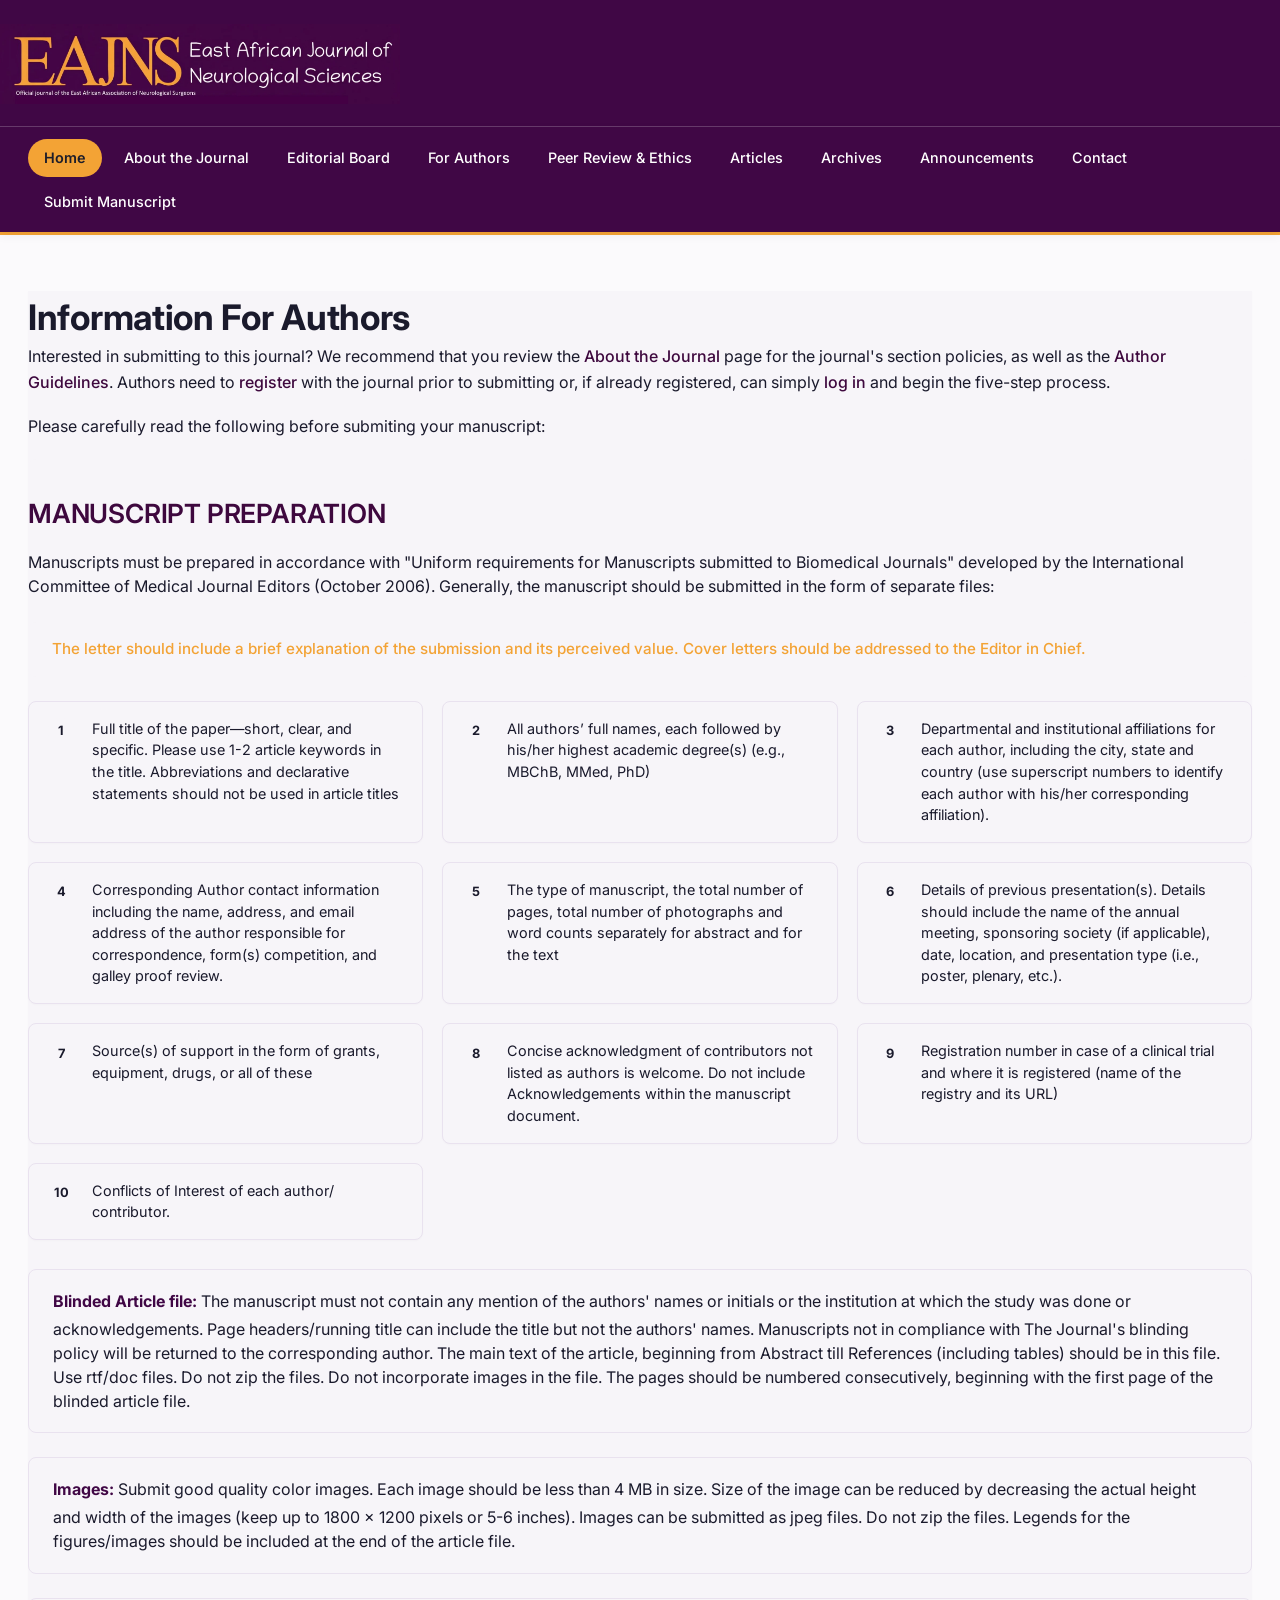
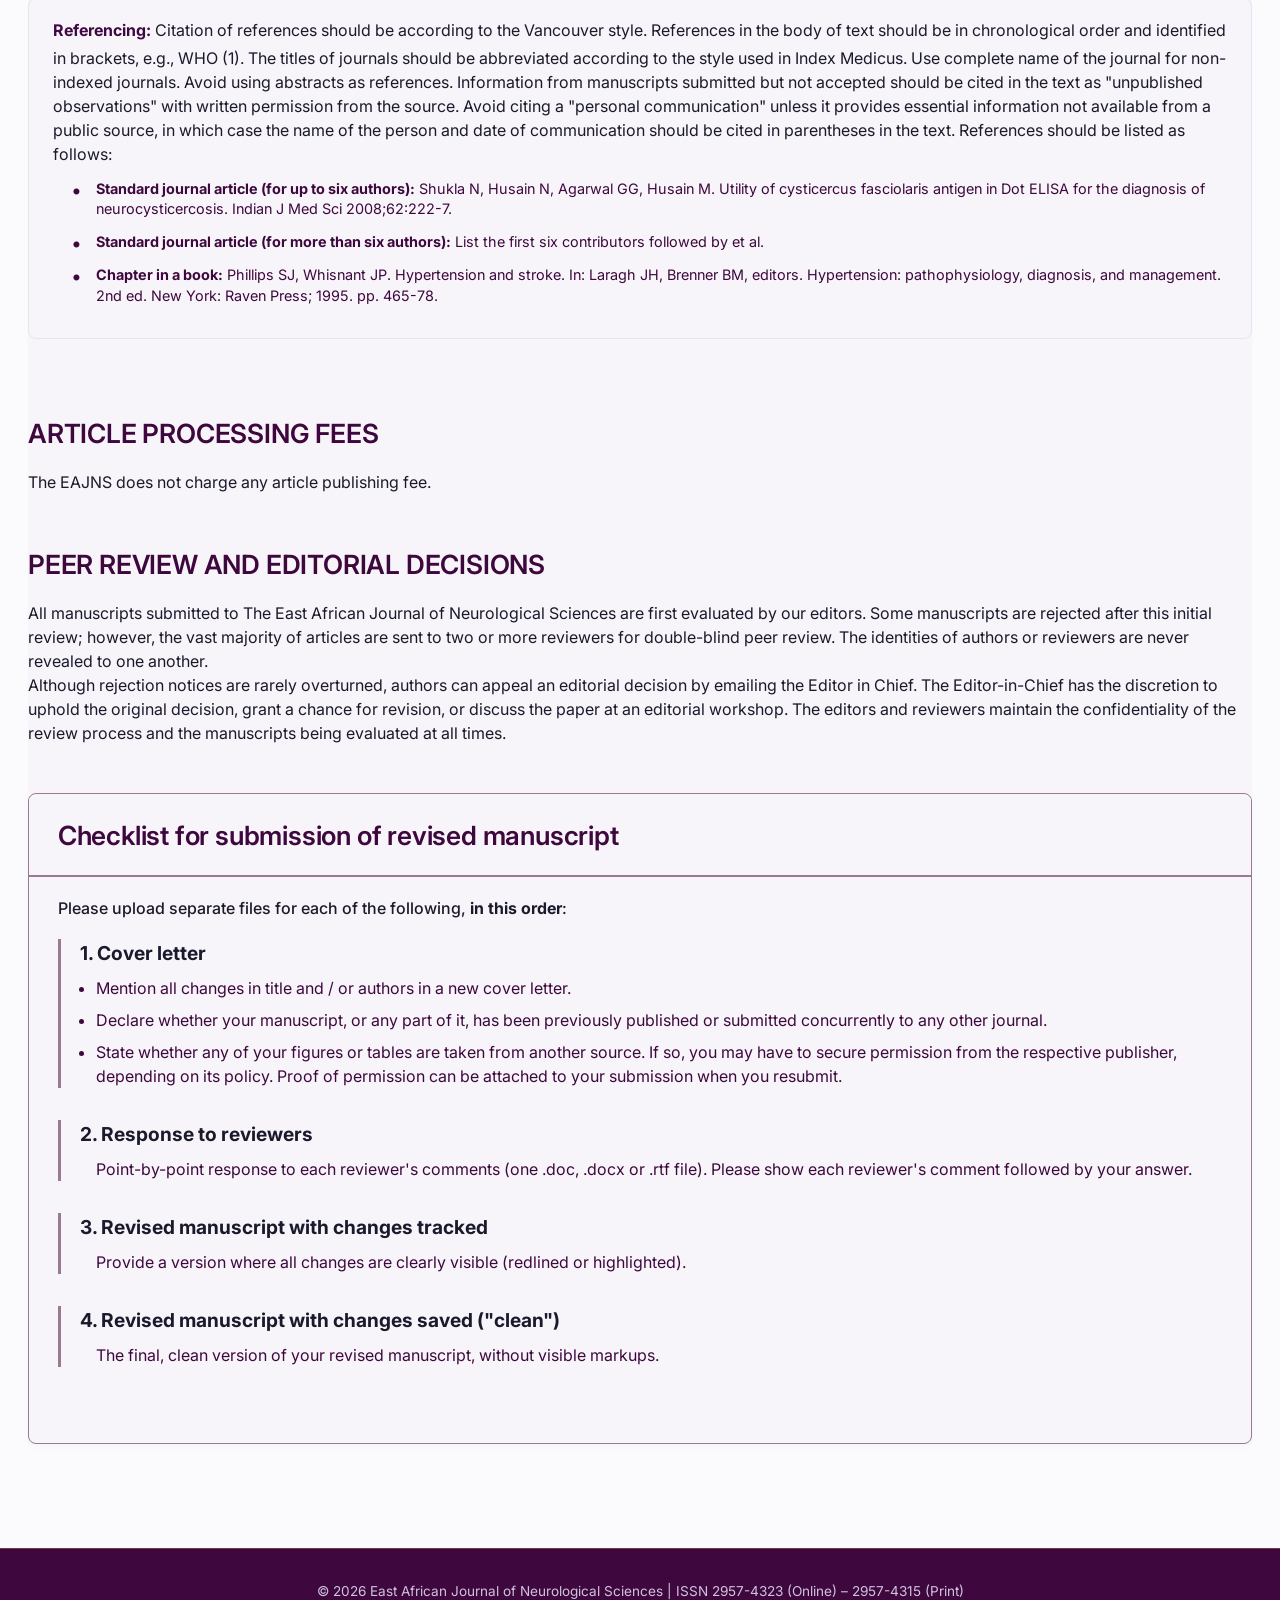
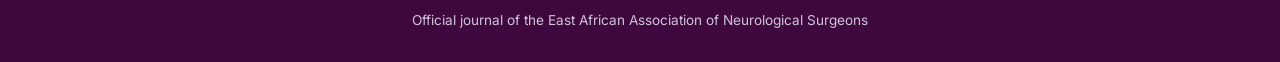
==== authors.html @ 790c44d9 "feat: adjust the ui" ====
<!doctype html>
<html lang="en">
  <head>
    <meta charset="UTF-8" />
    <meta name="viewport" content="width=device-width, initial-scale=1.0" />
    <title>EAJNS | For Authors</title>
    <link
      href="https://fonts.googleapis.com/css2?family=Inter:wght@300;400;500;600;700&display=swap"
      rel="stylesheet"
    />
    <link
      rel="stylesheet"
      href="https://cdnjs.cloudflare.com/ajax/libs/font-awesome/6.0.0-beta3/css/all.min.css"
    />
    <link rel="stylesheet" href="style.css" />
  </head>
  <body>
    <div class="site-header">
      <div class="container header-inner">
        <div class="journal-brand">
          <img
            src="./assets/logo.webp"
            decoding="async"
            loading="lazy"
            alt="EAJNS"
            height="80px"
          />
        </div>
      </div>
      <div class="nav-bar">
        <div class="container">
          <a href="index.html" class="nav-link active">Home</a>
          <a href="about.html" class="nav-link">About the Journal</a>
          <a href="editorialboard.html" class="nav-link">Editorial Board</a>
          <a href="authors.html" class="nav-link">For Authors</a>
          <a href="peerreviews.html" class="nav-link">Peer Review & Ethics</a>
          <a href="articles.html" class="nav-link">Articles</a>
          <a href="archives.html" class="nav-link">Archives</a>
          <a href="announcements.html" class="nav-link">Announcements</a>
          <a href="contact.html" class="nav-link">Contact</a>
          <a href="manuscript.html" class="nav-link">Submit Manuscript</a>
        </div>
      </div>
    </div>
    <main>
      <div class="container">
        <section class="information">
          <h1>Information For Authors</h1>
          <p>
            Interested in submitting to this journal? We recommend that you
            review the <a href="#">About the Journal</a> page for the journal's
            section policies, as well as the <a href="#">Author Guidelines</a>.
            Authors need to <a href="#">register</a> with the journal prior to
            submitting or, if already registered, can simply
            <a href="#">log in</a> and begin the five-step process.
          </p>
          <p>
            Please carefully read the following before submiting your
            manuscript:
          </p>

          <div class="manuscript">
            <h3>MANUSCRIPT PREPARATION</h3>
            <p>
              Manuscripts must be prepared in accordance with "Uniform
              requirements for Manuscripts submitted to Biomedical Journals"
              developed by the International Committee of Medical Journal
              Editors (October 2006). Generally, the manuscript should be
              submitted in the form of separate files:
            </p>

            <div class="manuscrip-section">
              <p class="coverletter">
                The letter should include a brief explanation of the submission
                and its perceived value. Cover letters should be addressed to
                the Editor in Chief.
              </p>
              <div class="section-details">
                <p>
                  <b>1</b> Full title of the paper—short, clear, and specific.
                  Please use 1-2 article keywords in the title. Abbreviations
                  and declarative statements should not be used in article
                  titles
                </p>
                <p>
                  <b>2</b> All authors’ full names, each followed by his/her
                  highest academic degree(s) (e.g., MBChB, MMed, PhD)
                </p>
                <p>
                  <b>3</b> Departmental and institutional affiliations for each
                  author, including the city, state and country (use superscript
                  numbers to identify each author with his/her corresponding
                  affiliation).
                </p>
                <p>
                  <b>4</b> Corresponding Author contact information including
                  the name, address, and email address of the author responsible
                  for correspondence, form(s) competition, and galley proof
                  review.
                </p>
                <p>
                  <b>5</b> The type of manuscript, the total number of pages,
                  total number of photographs and word counts separately for
                  abstract and for the text
                </p>
                <p>
                  <b>6</b> Details of previous presentation(s). Details should
                  include the name of the annual meeting, sponsoring society (if
                  applicable), date, location, and presentation type (i.e.,
                  poster, plenary, etc.).
                </p>
                <p>
                  <b>7</b> Source(s) of support in the form of grants,
                  equipment, drugs, or all of these
                </p>
                <p>
                  <b>8</b> Concise acknowledgment of contributors not listed as
                  authors is welcome. Do not include Acknowledgements within the
                  manuscript document.
                </p>
                <p>
                  <b>9</b> Registration number in case of a clinical trial and
                  where it is registered (name of the registry and its URL)
                </p>
                <p>
                  <b>10</b> Conflicts of Interest of each author/ contributor.
                </p>
              </div>
            </div>
            <div class="articlefile">
              <b>Blinded Article file:</b> The manuscript must not contain any
              mention of the authors' names or initials or the institution at
              which the study was done or acknowledgements. Page headers/running
              title can include the title but not the authors' names.
              Manuscripts not in compliance with The Journal's blinding policy
              will be returned to the corresponding author. The main text of the
              article, beginning from Abstract till References (including
              tables) should be in this file. Use rtf/doc files. Do not zip the
              files. Do not incorporate images in the file. The pages should be
              numbered consecutively, beginning with the first page of the
              blinded article file.
            </div>

            <div class="images">
              <b>Images:</b> Submit good quality color images. Each image should
              be less than 4 MB in size. Size of the image can be reduced by
              decreasing the actual height and width of the images (keep up to
              1800 x 1200 pixels or 5-6 inches). Images can be submitted as jpeg
              files. Do not zip the files. Legends for the figures/images should
              be included at the end of the article file.
            </div>

            <div class="referencing">
              <b>Referencing:</b> Citation of references should be according to
              the Vancouver style. References in the body of text should be in
              chronological order and identified in brackets, e.g., WHO (1). The
              titles of journals should be abbreviated according to the style
              used in Index Medicus. Use complete name of the journal for
              non-indexed journals. Avoid using abstracts as references.
              Information from manuscripts submitted but not accepted should be
              cited in the text as "unpublished observations" with written
              permission from the source. Avoid citing a "personal
              communication" unless it provides essential information not
              available from a public source, in which case the name of the
              person and date of communication should be cited in parentheses in
              the text. References should be listed as follows:
              <ul class="listing">
                <li>
                  <strong
                    >Standard journal article (for up to six authors):</strong
                  >
                  Shukla N, Husain N, Agarwal GG, Husain M. Utility of
                  cysticercus fasciolaris antigen in Dot ELISA for the diagnosis
                  of neurocysticercosis. Indian J Med Sci 2008;62:222-7.
                </li>
                <li>
                  <strong
                    >Standard journal article (for more than six
                    authors):</strong
                  >
                  List the first six contributors followed by et al.
                </li>
                <li>
                  <strong>Chapter in a book:</strong> Phillips SJ, Whisnant JP.
                  Hypertension and stroke. In: Laragh JH, Brenner BM, editors.
                  Hypertension: pathophysiology, diagnosis, and management. 2nd
                  ed. New York: Raven Press; 1995. pp. 465-78.
                </li>
              </ul>
            </div>
          </div>

          <div class="processing">
            <h3>ARTICLE PROCESSING FEES</h3>
            <p>The EAJNS does not charge any article publishing fee.</p>
          </div>

          <div>
            <h3>PEER REVIEW AND EDITORIAL DECISIONS</h3>
            <p>
              All manuscripts submitted to The East African Journal of
              Neurological Sciences are first evaluated by our editors. Some
              manuscripts are rejected after this initial review; however, the
              vast majority of articles are sent to two or more reviewers for
              double-blind peer review. The identities of authors or reviewers
              are never revealed to one another.
            </p>
            <p>
              Although rejection notices are rarely overturned, authors can
              appeal an editorial decision by emailing the Editor in Chief. The
              Editor-in-Chief has the discretion to uphold the original
              decision, grant a chance for revision, or discuss the paper at an
              editorial workshop. The editors and reviewers maintain the
              confidentiality of the review process and the manuscripts being
              evaluated at all times.
            </p>
          </div>

          <div class="checklist-card">
            <div class="checklist-header">
              <h3>Checklist for submission of revised manuscript</h3>
            </div>
            <div class="checklist-body">
              <p style="margin-bottom: 1.2rem; font-weight: 500">
                Please upload separate files for each of the following,
                <strong>in this order</strong>:
              </p>

              <div class="checklist-item">
                <h4>1. Cover letter</h4>
                <ul>
                  <li>
                    Mention all changes in title and / or authors in a new cover
                    letter.
                  </li>
                  <li>
                    Declare whether your manuscript, or any part of it, has been
                    previously published or submitted concurrently to any other
                    journal.
                  </li>
                  <li>
                    State whether any of your figures or tables are taken from
                    another source. If so, you may have to secure permission
                    from the respective publisher, depending on its policy.
                    Proof of permission can be attached to your submission when
                    you resubmit.
                  </li>
                </ul>
              </div>

              <div class="checklist-item">
                <h4>2. Response to reviewers</h4>
                <p>
                  Point-by-point response to each reviewer's comments (one .doc,
                  .docx or .rtf file). Please show each reviewer's comment
                  followed by your answer.
                </p>
              </div>

              <div class="checklist-item">
                <h4>3. Revised manuscript with changes tracked</h4>
                <p>
                  Provide a version where all changes are clearly visible
                  (redlined or highlighted).
                </p>
              </div>

              <div class="checklist-item">
                <h4>4. Revised manuscript with changes saved ("clean")</h4>
                <p>
                  The final, clean version of your revised manuscript, without
                  visible markups.
                </p>
              </div>
            </div>
          </div>
        </section>
      </div>
    </main>
    <footer>
      <div class="container">
        <div>
          © 2026 East African Journal of Neurological Sciences | ISSN 2957-4323
          (Online) – 2957-4315 (Print)
        </div>
        <div class="footer-links">
          Official journal of the East African Association of Neurological
          Surgeons
        </div>
      </div>
    </footer>
  </body>
</html>
---- style.css ----
/* style.css - EAJNS Website */
* {
  margin: 0;
  padding: 0;
  box-sizing: border-box;
}

body {
  font-family: "Inter", sans-serif;
  background: #fbfafc;
  color: #1a1a2c;
  line-height: 1.5;
}

:root {
  --purple-deep: #400745;
  --purple-dark: #3e083e;
  --gold: #f3a335;
  --mauve: #997994;
  --gray-bg: #f7f5f9;
  --border-light: #e9e2ef;
  --card-shadow: 0 8px 20px rgba(0, 0, 0, 0.03), 0 2px 4px rgba(0, 0, 0, 0.02);
}

/* No animations */
a,
button,
.btn,
.card {
  transition: none !important;
}

.container {
  max-width: 1280px;
  margin: 0 auto;
  padding: 0 28px;
}

/* Header */
.site-header {
  background: var(--purple-deep);
  color: white;
  border-bottom: 3px solid var(--gold);
}
.header-inner {
  padding: 24px 0 16px 0;
}
.journal-brand h1 {
  font-size: 1.9rem;
  font-weight: 700;
  letter-spacing: -0.3px;
  line-height: 1.2;
}
.journal-brand .tagline {
  font-size: 0.85rem;
  color: #e2d4e8;
  margin-top: 8px;
  max-width: 85%;
}

/* Sticky Navbar */
.nav-bar {
  background: var(--purple-deep);
  border-top: 1px solid rgba(255, 255, 255, 0.2);
  padding: 12px 0;
  position: sticky;
  top: 0;
  z-index: 1000;
  box-shadow: 0 4px 10px rgba(0, 0, 0, 0.05);
}
.nav-bar .container {
  display: flex;
  flex-wrap: wrap;
  gap: 6px;
  align-items: center;
}
.nav-link {
  color: white;
  font-weight: 500;
  font-size: 0.9rem;
  padding: 8px 16px;
  border-radius: 40px;
  text-decoration: none;
  display: inline-block;
}
.nav-link:hover {
  background: rgba(243, 163, 53, 0.25);
}
.nav-link.active {
  background: var(--gold);
  color: #1e1e2a;
  font-weight: 600;
}

/* Main content */
main {
  padding: 56px 0 72px;
}
h1,
h2,
h3 {
  font-weight: 600;
  letter-spacing: -0.2px;
}
h2 {
  font-size: 2rem;
  margin-bottom: 1.5rem;
  /* border-left: 6px solid var(--gold); */
  /* padding-left: 20px; */
  color: var(--purple-deep);
}
h3 {
  font-size: 1.35rem;
  margin: 0 0 0.8rem 0;
  color: var(--purple-dark);
}
.btn {
  display: inline-flex;
  align-items: center;
  gap: 10px;
  background: var(--gold);
  color: #1f1f2b;
  font-weight: 600;
  padding: 10px 28px;
  border-radius: 24px;
  border: none;
  font-size: 0.9rem;
  cursor: pointer;
  text-decoration: none;
}
.btn-outline {
  background: transparent;
  border: 2px solid var(--gold);
  color: var(--gold);
}
.btn-small {
  padding: 6px 20px;
  font-size: 0.8rem;
}
.card {
  background: white;
  border-radius: 8px;
  padding: 24px;
  border: 1px solid var(--border-light);
  box-shadow: var(--card-shadow);
}
.card-contact {
  width: 750px;
  background: white;
  border-radius: 8px;
  padding: 24px;
  border: 1px solid var(--border-light);
  box-shadow: var(--card-shadow);
}
.card-home {
  background: white;
  border-radius: 8px;
  padding: 8px;
  border: 1px solid var(--border-light);
  box-shadow: var(--card-shadow);
  display: flex;
  flex-direction: row;
  gap: 20px;
  align-items: center;
}
.card-img {
  width: 120px;
  height: 120px;
  margin: 0 auto 16px;
  border-radius: 50%;
  overflow: hidden;
}

.card-img img {
  width: 100%;
  height: 100%;
  object-fit: cover;
}
.grid-home {
  display: flex;
  flex-direction: column;
  gap: 20px;
}
.grid-3 {
  display: grid;
  grid-template-columns: repeat(auto-fill, minmax(310px, 1fr));
  gap: 32px;
}
.grid-2 {
  display: grid;
  grid-template-columns: repeat(auto-fill, minmax(280px, 1fr));
  gap: 32px;
}
.badge {
  background: var(--mauve);
  color: white;
  font-size: 0.7rem;
  border-radius: 50px;
  padding: 4px 12px;
  display: inline-block;
  font-weight: 500;
}
.hero-section {
  background: linear-gradient(105deg, #f6eff9 0%, #fef9f2 100%);
  border-radius: 16px;
  padding: 60px 40px;
  margin-bottom: 52px;
  display: flex;
  flex-direction: column;
  align-items: center;
  justify-content: center;
}
.inline-buttons {
  display: flex;
  flex-wrap: wrap;
  gap: 18px;
  margin: 24px 0 10px;
}
.article-meta {
  font-size: 0.75rem;
  color: var(--mauve);
  text-transform: uppercase;
  letter-spacing: 0.3px;
  margin: 10px 0 6px;
}
hr {
  margin: 24px 0;
  border: 0;
  height: 1px;
  background: var(--border-light);
}

footer {
  background: var(--purple-dark);
  color: #cfc3dd;
  padding: 2rem 0;
  text-align: center;
  font-size: 0.85rem;
  border-top: 1px solid rgba(243, 163, 53, 0.3);
}
.footer-links {
  margin-top: 8px;
  display: flex;
  justify-content: center;
  gap: 28px;
  flex-wrap: wrap;
}
.filters-bar {
  background: white;
  border: 1px solid var(--border-light);
  border-radius: 60px;
  padding: 12px 24px;
  display: flex;
  flex-wrap: wrap;
  align-items: center;
  gap: 16px;
  margin-bottom: 36px;
}
.filters-bar select,
.filters-bar input {
  padding: 8px 16px;
  border-radius: 40px;
  border: 1px solid var(--border-light);
  background: var(--gray-bg);
  font-family: inherit;
  font-size: 0.85rem;
}
.contact-form input,
.contact-form textarea,
.contact-form select {
  width: 100%;
  padding: 12px 16px;
  border: 1px solid var(--border-light);
  border-radius: 8px;
  margin-bottom: 18px;
  font-family: inherit;
  background: var(--gray-bg);
}
@media (max-width: 800px) {
  .container {
    padding: 0 20px;
  }
  h2 {
    font-size: 1.7rem;
  }
  .hero-section {
    padding: 32px 24px;
  }
}

/* 
home article and  */
.article-section {
  padding: 2rem 0;
}
.article-section h1 {
  font-size: 1.6rem;
  text-align: center;
  padding-bottom: 2rem;
  color: var(--purple-dark);
}
.article-types {
  display: grid;
  grid-template-columns: repeat(4, 1fr);
  gap: 1rem;
}
.type-item {
  display: flex;
  flex-direction: column;
  align-items: center;
  gap: 0.75rem;
  padding: 0.9rem 1rem;
  background: #fff;
  border-radius: 10px;
  box-shadow: 0 2px 4px rgba(0, 0, 0, 0.05);
  transition: 0.2s ease;
}
.type-item:hover {
  transform: translateY(-3px);
}
.type-item i {
  font-size: 2.4rem;
  color: var(--gold);
  min-width: 20px;
}
.type-item span {
  font-size: 1rem;
  color: var(--purple-dark);
}

.neuro-section {
  padding: 2rem 0;
}
.neuro-section h1 {
  font-size: 1.6rem;
  text-align: center;
  padding-bottom: 2rem;
  color: var(--purple-dark);
}
.neuro-grid {
  display: grid;
  grid-template-columns: repeat(3, 1fr);
  gap: 1.2rem;
}
.neuro-item {
  display: flex;
  align-items: center;
  gap: 1rem;
  background: #fff;
  padding: 0.8rem;
  transition: 0.2s ease;
}
.neuro-item:hover {
  transform: translateY(-4px);
}
.neuro-item img {
  width: 120px;
  height: 120px;
  object-fit: cover;
  border-radius: 50%;
}
.neuro-content h4 {
  font-size: 0.95rem;
  margin-bottom: 0.2rem;
  color: var(--purple-dark);
}

/* Information For Authors */
.information {
  max-width: 1280px;
  /* margin: 2rem auto; */
  /* padding: 1.5rem 2rem; */
  background: var(--gray-bg);
  box-shadow:
    0 2px 8px -12px rgba(0, 0, 0, 0.08),
    0 1px 2px rgba(0, 0, 0, 0.02);
}

.information h1 {
  font-size: 2.2rem;
  font-weight: 700;
  letter-spacing: -0.3px;
}

.information > p {
  font-size: 1rem;
  margin-bottom: 1.2rem;
  line-height: 1.6;
}

.information a {
  color: var(--purple-dark);
  text-decoration: none;
  font-weight: 500;
  transition: all 0.2s;
}

.information h3 {
  font-size: 1.65rem;
  font-weight: 600;
  margin: 2rem 0 1rem 0;
  color: var(--purple-dark);
}

.manuscript,
.processing,
.information > div:not(.manuscript):not(.processing) {
  background: var(--gray-bg);
  border-radius: 8px;
  padding: 0.2rem 0 1rem 0;
}

.manuscript-section,
.manuscrip-section {
  margin-top: 1.5rem;
  margin-bottom: 1.8rem;
}

.coverletter {
  background: var(--gray-bg);
  padding: 1rem 1.5rem;
  border-radius: 8px;
  margin: 1rem 0 1.5rem 0;
  font-weight: 500;
  font-size: 0.95rem;
  color: var(--gold);
}

.section-details {
  display: grid;
  grid-template-columns: repeat(auto-fill, minmax(300px, 1fr));
  gap: 1.2rem;
  margin: 1.2rem 0;
}

.section-details p {
  background: var(--gray-bg);
  border: 1px solid var(--border-light);
  border-radius: 8px;
  padding: 1rem 1.2rem;
  font-size: 0.9rem;
  transition: all 0.2s ease;
  box-shadow: 0 1px 2px rgba(0, 0, 0, 0.02);
  display: flex;
  align-items: flex-start;
  gap: 10px;
}

.section-details p:hover {
  transform: translateY(-2px);
  border-color: var(--mauve);
  box-shadow: 0 8px 18px rgba(0, 0, 0, 0.05);
  background: var(--gray-bg);
}

.section-details p b {
  background: var(--gray-bg);
  width: 26px;
  height: 26px;
  display: inline-flex;
  align-items: center;
  justify-content: center;
  border-radius: 40px;
  font-size: 0.8rem;
  margin-right: 8px;
  flex-shrink: 0;
}

.articlefile,
.images,
.referencing {
  background: var(--gray-bg);
  padding: 1.2rem 1.5rem;
  border-radius: 8px;
  margin: 1.5rem 0;
  border: 1px solid var(--border-light);
}

.articlefile b,
.images b,
.referencing b {
  color: var(--purple-deep);
  font-weight: 700;
  font-size: 1rem;
  display: inline-block;
  margin-bottom: 4px;
}

.referencing .listing {
  margin-top: 0.8rem;
  margin-left: 1.2rem;
  list-style-type: none;
}

.referencing .listing li {
  margin-bottom: 0.75rem;
  padding-left: 1.5rem;
  position: relative;
  font-size: 0.9rem;
  line-height: 1.45;
  color: var(--purple-dark);
}

.referencing .listing li::before {
  content: "•";
  color: var(--purple-dark);
  font-weight: bold;
  font-size: 1.2rem;
  position: absolute;
  left: 0;
  top: -2px;
}

.checklist-card {
  background: var(--mauve);
  border-radius: 24px;
  margin: 2rem 0;
  border: 1px solid var(--mauve);
  overflow: hidden;
  box-shadow: 0 4px 12px rgba(0, 0, 0, 0.02);
}
.checklist-header {
  background: var(--gray-bg);
  padding: 1.2rem 1.8rem;
  border-bottom: 2px solid var(--mauve);
}
.checklist-header h3 {
  margin: 0;
  border-bottom: none;
  font-size: 1.65rem;
  display: flex;
  align-items: center;
  gap: 10px;
}
.checklist-body {
  padding: 1.2rem 1.8rem 1.8rem 1.8rem;
}
.checklist-item {
  margin-bottom: 2rem;
  border-left: 3px solid var(--mauve);
  padding-left: 1.2rem;
}
.checklist-item h4 {
  font-size: 1.2rem;
  font-weight: 700;
  margin-bottom: 0.5rem;
  display: flex;
  align-items: center;
  gap: 8px;
}
.checklist-item ul,
.checklist-item p {
  margin-left: 1rem;
  color: var(--purple-dark);
}
.checklist-item li {
  margin-bottom: 0.5rem;
}
.small-note {
  font-size: 0.85rem;
  background: var(--gray-bg);
  padding: 0.5rem 1rem;
  border-radius: 12px;
  margin-top: 0.6rem;
  display: inline-block;
}

/* Archives */
.hero {
  background: var(--gray-bg);
  padding: 2.5rem 4rem 3.5rem;
  display: flex;
  align-items: center;
  justify-content: space-between;
  gap: 2rem;
  min-height: 280px;
  overflow: hidden;
  position: relative;
  border-radius: 32px 32px 0 0;
}
.hero-left {
  width: 100%;
  max-width: 500px;
  padding: 0 15px;
  box-sizing: border-box;
}
.hero-images {
  flex: 1;
  display: flex;
  align-items: center;
  justify-content: center;
  height: 260px;
  position: relative;
}
.img-card {
  width: 112px;
  height: 168px;
  border-radius: 8px;
  overflow: hidden;
  position: absolute;
  box-shadow: 0 12px 24px rgba(0, 0, 0, 0.18);
  transition: transform 0.3s ease;
  background: white;
}
.img-card img {
  width: 100%;
  height: 100%;
  object-fit: cover;
  display: block;
}
.img-card--1 {
  transform: rotate(-12deg) translateX(-170px) translateY(6px);
  z-index: 1;
}
.img-card--2 {
  transform: rotate(-6deg) translateX(-100px) translateY(3px);
  z-index: 2;
}
.img-card--3 {
  transform: rotate(0deg) translateX(0px) translateY(0px);
  z-index: 3;
}
.img-card--4 {
  transform: rotate(6deg) translateX(100px) translateY(3px);
  z-index: 4;
}
.img-card--5 {
  transform: rotate(12deg) translateX(170px) translateY(6px);
  z-index: 5;
}
.hero:hover .img-card--1 {
  transform: rotate(-14deg) translateX(-180px) translateY(2px);
}
.hero:hover .img-card--2 {
  transform: rotate(-7deg) translateX(-105px) translateY(1px);
}
.hero:hover .img-card--3 {
  transform: rotate(0deg) translateX(0px) translateY(-2px);
}
.hero:hover .img-card--4 {
  transform: rotate(7deg) translateX(105px) translateY(1px);
}
.hero:hover .img-card--5 {
  transform: rotate(14deg) translateX(180px) translateY(2px);
}
.page-divider {
  height: 1px;
  background: var(--purple-deep);
  margin: 0 4rem;
}
.archive {
  padding: 2rem 4rem 5rem;
}
.archive__header {
  display: flex;
  align-items: center;
  justify-content: space-between;
  margin-bottom: 2.4rem;
  flex-wrap: wrap;
  gap: 1rem;
}
.archive__title {
  font-size: 11px;
  font-weight: 500;
  letter-spacing: 0.18em;
  text-transform: uppercase;
  color: var(--purple-dark);
}
.filter-wrap {
  display: flex;
  align-items: center;
  gap: 10px;
}
.filter-label {
  font-size: 12px;
  font-weight: 400;
  color: var(--purple-dark);
  letter-spacing: 0.04em;
  white-space: nowrap;
}
.vol-filter {
  appearance: none;
  background-color: var(--gray-bg);
  background-image: url("data:image/svg+xml,%3Csvg xmlns='http://www.w3.org/2000/svg' width='10' height='6' viewBox='0 0 10 6'%3E%3Cpath d='M0 0l5 6 5-6z' fill='%23666'/%3E%3C/svg%3E");
  background-repeat: no-repeat;
  background-position: right 11px center;
  border: 1px solid var(--purple-deep);
  border-radius: 14px;
  padding: 7px 34px 7px 13px;
  font-family: inherit;
  font-size: 13px;
  color: var(--purple-dark);
  cursor: pointer;
  min-width: 148px;
  transition: border-color 0.2s;
}
.vol-filter:focus {
  outline: none;
  border-color: var(--purple-deep);
}
.pdf-grid {
  display: grid;
  grid-template-columns: repeat(auto-fill, minmax(210px, 1fr));
  gap: 22px;
}
.pdf-card {
  background: var(--gray-bg);
  border-radius: 5px;
  overflow: hidden;
  border: 1px solid var(--purple-deep);
  cursor: pointer;
  transition:
    transform 0.25s ease,
    box-shadow 0.25s ease;
  animation: fadeUp 0.4s ease both;
}
.pdf-card:hover {
  transform: translateY(-5px);
  box-shadow: 0 14px 26px rgba(0, 0, 0, 0.08);
}
@keyframes fadeUp {
  from {
    opacity: 0;
    transform: translateY(12px);
  }
  to {
    opacity: 1;
    transform: translateY(0);
  }
}
.pdf-thumb {
  height: 320px;
  position: relative;
  overflow: hidden;
}
.pdf-thumb img {
  width: 100%;
  height: 100%;
  object-fit: cover;
  display: block;
}
.pdf-info {
  padding: 0.9rem 0.8rem 1rem;
}
.pdf-name {
  font-size: 13px;
  font-weight: 500;
  color: var(--purple-deep);
  line-height: 1.35;
  margin-bottom: 4px;
}
.pdf-meta {
  font-size: 11px;
  color: var(--purple-deep);
}
@media (max-width: 900px) {
  .hero {
    padding: 2rem 2rem 3rem;
  }
  .page-divider {
    margin: 0 2rem;
  }
  .breadcrumb {
    padding: 1rem 2rem 0;
  }
  .archive {
    padding: 2rem 2rem 4rem;
  }
  .img-card {
    width: 85px;
    height: 128px;
  }
  .img-card--1 {
    transform: rotate(-12deg) translateX(-120px);
  }
  .img-card--2 {
    transform: rotate(-6deg) translateX(-70px);
  }
  .img-card--3 {
    transform: rotate(0deg) translateX(0px);
  }
  .img-card--4 {
    transform: rotate(6deg) translateX(70px);
  }
  .img-card--5 {
    transform: rotate(12deg) translateX(120px);
  }
  .hero:hover .img-card--1 {
    transform: rotate(-14deg) translateX(-128px);
  }
  .hero:hover .img-card--5 {
    transform: rotate(14deg) translateX(128px);
  }
}
@media (max-width: 640px) {
  .hero {
    flex-direction: column;
    min-height: auto;
    padding-bottom: 3rem;
    padding-top: 3rem;
  }
  .hero-images {
    width: 100%;
    height: 200px;
  }
  .img-card {
    width: 70px;
    height: 105px;
  }
  .img-card--1 {
    transform: rotate(-12deg) translateX(-95px);
  }
  .img-card--2 {
    transform: rotate(-6deg) translateX(-55px);
  }
  .img-card--3 {
    transform: rotate(0deg) translateX(0px);
  }
  .img-card--4 {
    transform: rotate(6deg) translateX(55px);
  }
  .img-card--5 {
    transform: rotate(12deg) translateX(95px);
  }
  .archive__header {
    flex-direction: column;
    align-items: flex-start;
  }
}

/* ARTICLE VIEW LAYOUT */
.article-layout {
  display: grid;
  grid-template-columns: 280px 1fr;
  gap: 2rem;
  background: transparent;
}

/* LEFT FILTERS PANEL */
.filters-panel {
  background: var(--gray-bg);
  border-radius: 8px;
  box-shadow: 0 8px 20px rgba(0, 0, 0, 0.05);
  padding: 1.5rem 1.2rem;
  height: fit-content;
  position: sticky;
  top: 1.5rem;
  border: 1px solid var(--border-light);
}

.filter-group {
  margin-bottom: 2rem;
}

.filter-group label {
  font-weight: 700;
  display: block;
  margin-bottom: 0.6rem;
  font-size: 0.9rem;
  text-transform: uppercase;
  letter-spacing: 0.5px;
  color: var(--purple-dark);
}

select {
  width: 100%;
  padding: 0.7rem 0.9rem;
  font-size: 0.9rem;
  border-radius: 8px;
  border: 1px solid var(--border-light);
  background-color: var(--gray-bg);
  font-family: inherit;
  cursor: pointer;
  transition: all 0.2s;
  color: var(--purple-dark);
}

select:focus {
  outline: none;
  border-color: var(--mauve);
  box-shadow: 0 0 0 3px rgba(44, 125, 160, 0.2);
}

.reset-btn {
  background: var(--gray-bg);
  border: none;
  width: 100%;
  padding: 0.6rem;
  border-radius: 40px;
  font-weight: 600;
  font-size: 0.85rem;
  color: var(--purple-dark);
  cursor: pointer;
  transition: 0.2s;
  margin-top: 0.8rem;
  font-family: inherit;
}

.reset-btn:hover {
  background: var(--gray-bg);
  color: var(--purple-dark);
}

/* RIGHT SECTION: articles gallery */
.right-articles {
  background: transparent;
}

.articles-header {
  display: flex;
  justify-content: space-between;
  align-items: baseline;
  flex-wrap: wrap;
  margin-bottom: 1.5rem;
  padding-bottom: 0.5rem;
  border-bottom: 2px solid var(--mauve);
}

.articles-header h2 {
  font-size: 1.6rem;
  font-weight: 600;
  color: var(--purple-dark);
  letter-spacing: -0.2px;
}

.result-count {
  background: var(--purple-dark);
  color: var(--gold);
  padding: 0.25rem 0.9rem;
  border-radius: 40px;
  font-size: 0.85rem;
  font-weight: 500;
}

.articles-grid {
  display: flex;
  flex-direction: column;
  gap: 1.6rem;
}

/* Article card */
.article-card {
  background: var(--gray-bg);
  border-radius: 8px;
  box-shadow: 0 2px 8px rgba(0, 0, 0, 0.05);
  transition:
    transform 0.1s ease,
    box-shadow 0.2s;
  display: flex;
  gap: 2rem;
  align-items: center;
  position: relative;
  margin-top: 3.5rem;
  padding: 30px 0;
}
.article-card .article-img {
  width: 210px;
  height: 300px;
  top: -30px;
  position: absolute;
  left: 10px;
  border-radius: 4px;
  overflow: hidden;
}

.article-card .article-img img {
  object-fit: cover;
  width: 100%;
  height: 100%;
  display: block;
}

.article-content {
  margin-left: 240px;
  width: 100%;
}

.article-card:hover {
  box-shadow: 0 14px 26px rgba(0, 0, 0, 0.08);
}

.article-title {
  font-size: 1.4rem;
  font-weight: 700;
  line-height: 1.3;
  margin-bottom: 0.75rem;
}

.article-authors {
  font-size: 0.95rem;
  margin-bottom: 0.75rem;
  font-weight: 500;
  display: flex;
  flex-wrap: wrap;
  gap: 0.25rem;
}

.meta-badges {
  display: flex;
  flex-wrap: wrap;
  gap: 0.8rem;
  margin: 0.8rem 0 1rem 0;
}

.badge {
  font-size: 0.7rem;
  font-weight: 600;
  padding: 0.25rem 0.8rem;
  border-radius: 40px;
  background: var(--purple-deep);
  color: var(--gray-bg);
  display: inline-flex;
  align-items: center;
  gap: 0.3rem;
  letter-spacing: 0.3px;
}

.badge-scope {
  background: var(--purple-dark);
  color: var(--gray-bg);
}

.pages-pdf-row {
  display: flex;
  justify-content: space-between;
  align-items: center;
  flex-wrap: wrap;
  border-top: 1px dashed var(--purple-dark);
  padding-top: 1rem;
}

.pagination-info {
  font-weight: 600;
  background: var(--purple-dark);
  padding: 0.3rem 1rem;
  border-radius: 40px;
  font-size: 0.85rem;
  color: var(--gray-bg);
}

.pdf-link {
  background: var(--purple-dark);
  padding: 0.45rem 1.2rem;
  border-radius: 30px;
  text-decoration: none;
  font-weight: 600;
  font-size: 0.85rem;
  color: var(--gray-bg);
  transition: all 0.2s;
  display: inline-flex;
  align-items: center;
  gap: 6px;
  margin-right: 20px;
}

.pdf-link:hover {
  background: var(--purple-dark);
  color: var(--gray-bg);
  box-shadow: 0 2px 8px rgba(44, 125, 160, 0.3);
}

.empty-state {
  background: var(--gray-bg);
  border-radius: 8px;
  padding: 3rem 2rem;
  text-align: center;
  color: var(--purple-dark);
  font-size: 1.1rem;
  border: 1px dashed var(--mauve);
}

@media (max-width: 1024px) {
  .article-card {
    padding: 25px 0;
  }
  .article-card .article-img {
    width: 180px;
    height: 260px;
    left: 10px;
  }
  .article-content {
    margin-left: 210px;
  }
  .pages-pdf-row {
    display: flex;
    flex-direction: row;
  }
}

@media (max-width: 768px) {
  .article-layout {
    display: flex;
    flex-direction: column;
  }
  .article-card {
    flex-direction: column;
    align-items: flex-start;
    padding: 1.5rem;
    margin-top: 2rem;
  }
  .article-card .article-img {
    position: relative;
    top: 0;
    left: 0;
    width: 100%;
    height: 220px;
    border-radius: 8px;
  }
  .article-content {
    margin-left: 0;
    margin-top: 1rem;
  }
  .pages-pdf-row {
    flex-direction: column;
    align-items: flex-start;
  }
  .pdf-link {
    margin-right: 0;
  }
}

@media (max-width: 480px) {
  .article-title {
    font-size: 1.1rem;
  }
  .filters-panel {
    position: static;
  }
  .article-authors {
    font-size: 0.85rem;
  }
  .badge {
    font-size: 0.6rem;
    padding: 0.2rem 0.6rem;
  }
  .article-card {
    padding: 1.2rem;
  }
  .pages-pdf-row {
    display: flex;
    flex-direction: row;
  }
}
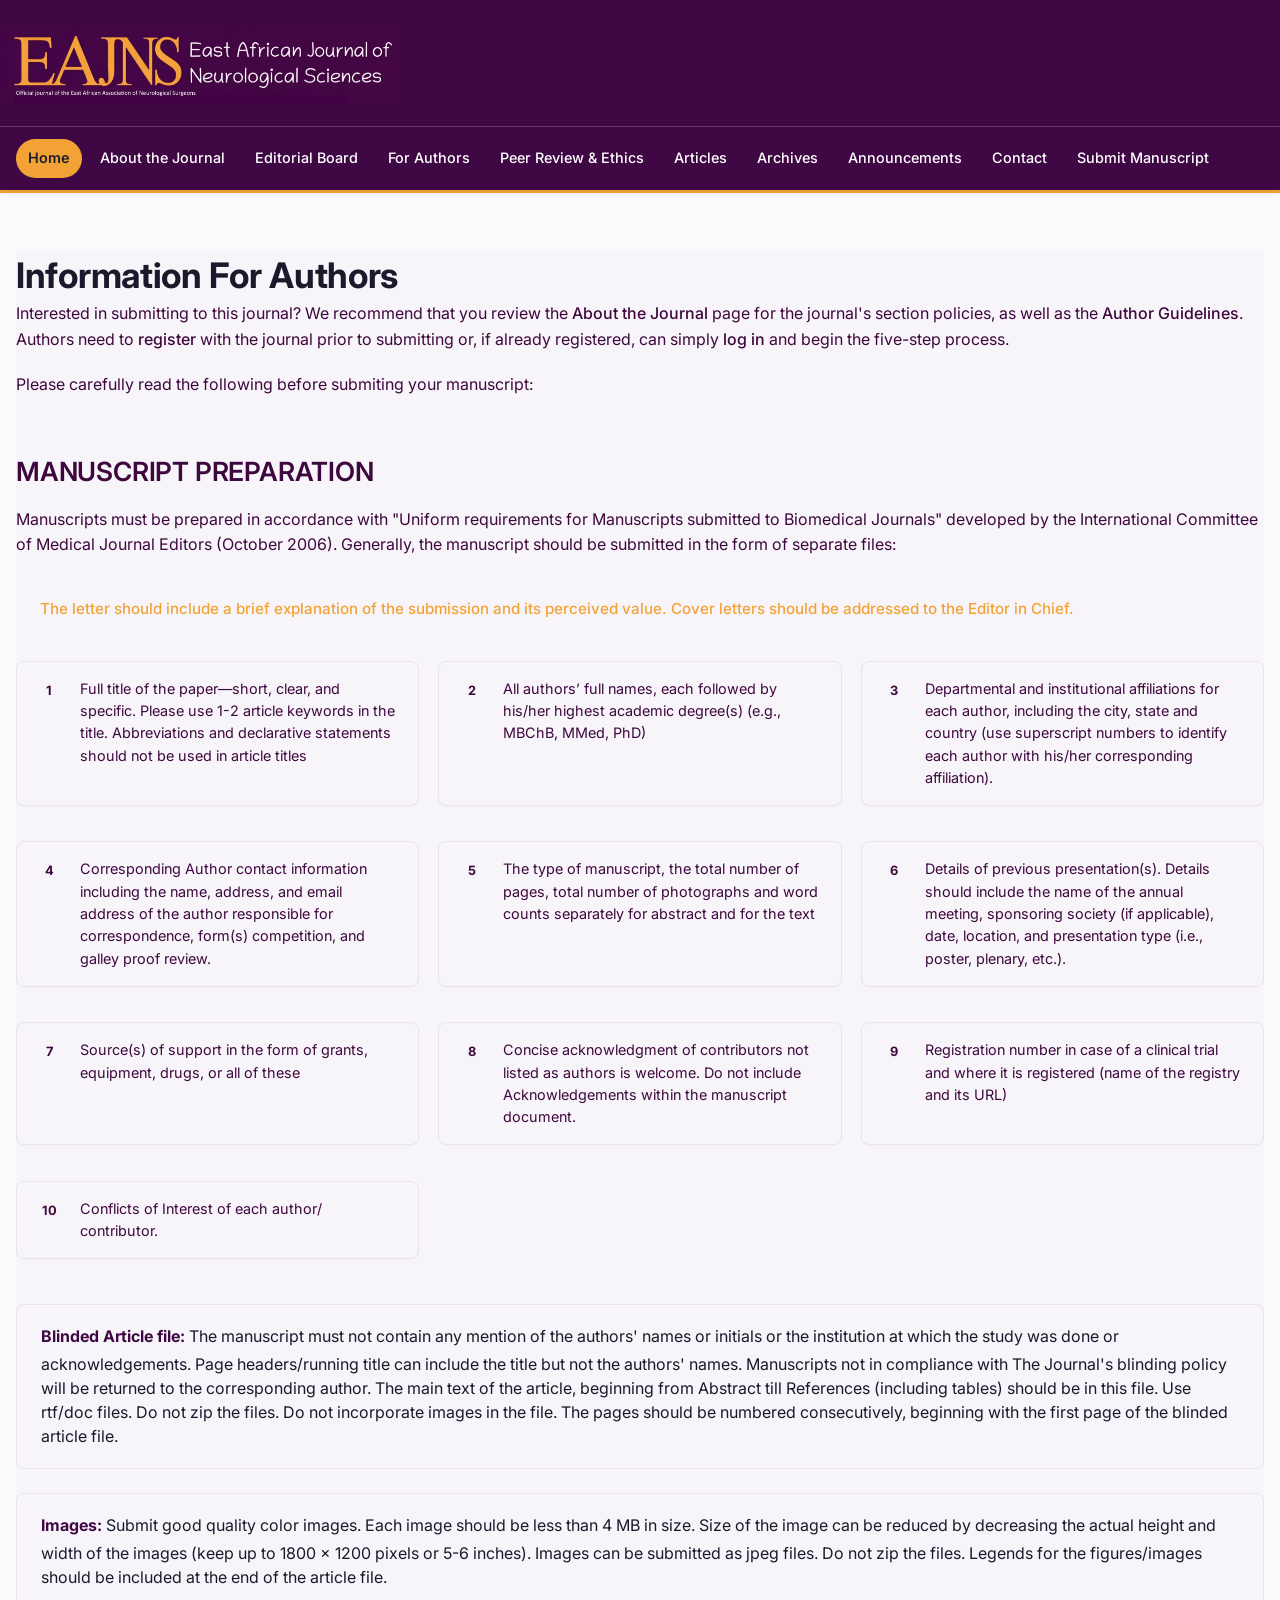
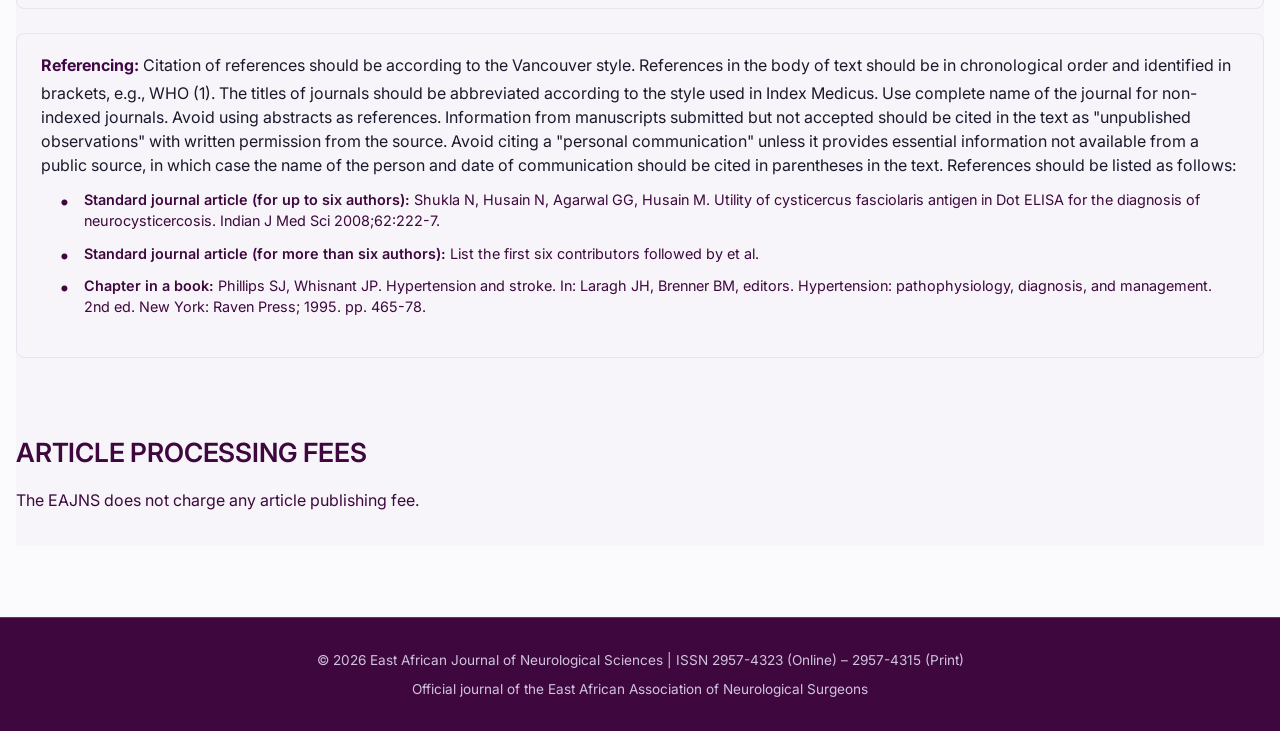
==== commit f587ea22: "feat: adjust the peer review page" ====
--- a/authors.html
+++ b/authors.html
@@ -194,86 +194,6 @@
             <h3>ARTICLE PROCESSING FEES</h3>
             <p>The EAJNS does not charge any article publishing fee.</p>
           </div>
-
-          <div>
-            <h3>PEER REVIEW AND EDITORIAL DECISIONS</h3>
-            <p>
-              All manuscripts submitted to The East African Journal of
-              Neurological Sciences are first evaluated by our editors. Some
-              manuscripts are rejected after this initial review; however, the
-              vast majority of articles are sent to two or more reviewers for
-              double-blind peer review. The identities of authors or reviewers
-              are never revealed to one another.
-            </p>
-            <p>
-              Although rejection notices are rarely overturned, authors can
-              appeal an editorial decision by emailing the Editor in Chief. The
-              Editor-in-Chief has the discretion to uphold the original
-              decision, grant a chance for revision, or discuss the paper at an
-              editorial workshop. The editors and reviewers maintain the
-              confidentiality of the review process and the manuscripts being
-              evaluated at all times.
-            </p>
-          </div>
-
-          <div class="checklist-card">
-            <div class="checklist-header">
-              <h3>Checklist for submission of revised manuscript</h3>
-            </div>
-            <div class="checklist-body">
-              <p style="margin-bottom: 1.2rem; font-weight: 500">
-                Please upload separate files for each of the following,
-                <strong>in this order</strong>:
-              </p>
-
-              <div class="checklist-item">
-                <h4>1. Cover letter</h4>
-                <ul>
-                  <li>
-                    Mention all changes in title and / or authors in a new cover
-                    letter.
-                  </li>
-                  <li>
-                    Declare whether your manuscript, or any part of it, has been
-                    previously published or submitted concurrently to any other
-                    journal.
-                  </li>
-                  <li>
-                    State whether any of your figures or tables are taken from
-                    another source. If so, you may have to secure permission
-                    from the respective publisher, depending on its policy.
-                    Proof of permission can be attached to your submission when
-                    you resubmit.
-                  </li>
-                </ul>
-              </div>
-
-              <div class="checklist-item">
-                <h4>2. Response to reviewers</h4>
-                <p>
-                  Point-by-point response to each reviewer's comments (one .doc,
-                  .docx or .rtf file). Please show each reviewer's comment
-                  followed by your answer.
-                </p>
-              </div>
-
-              <div class="checklist-item">
-                <h4>3. Revised manuscript with changes tracked</h4>
-                <p>
-                  Provide a version where all changes are clearly visible
-                  (redlined or highlighted).
-                </p>
-              </div>
-
-              <div class="checklist-item">
-                <h4>4. Revised manuscript with changes saved ("clean")</h4>
-                <p>
-                  The final, clean version of your revised manuscript, without
-                  visible markups.
-                </p>
-              </div>
-            </div>
-          </div>
         </section>
       </div>
     </main>
--- a/style.css
+++ b/style.css
@@ -33,7 +33,7 @@
 .container {
   max-width: 1280px;
   margin: 0 auto;
-  padding: 0 28px;
+  padding: 0 16px;
 }
 
 /* Header */
@@ -78,13 +78,14 @@
   color: white;
   font-weight: 500;
   font-size: 0.9rem;
-  padding: 8px 16px;
+  padding: 8px 12px;
   border-radius: 40px;
   text-decoration: none;
   display: inline-block;
 }
 .nav-link:hover {
-  background: rgba(243, 163, 53, 0.25);
+  /* background: rgba(243, 163, 53, 0.25); */
+  background: var(--gold);
 }
 .nav-link.active {
   background: var(--gold);
@@ -512,7 +513,7 @@
 }
 
 .checklist-card {
-  background: var(--mauve);
+  /* background: var(--mauve); */
   border-radius: 24px;
   margin: 2rem 0;
   border: 1px solid var(--mauve);
@@ -1141,3 +1142,204 @@
     flex-direction: row;
   }
 }
+
+.policies-container {
+  max-width: 1280px;
+  margin: 0 auto;
+  background: var(--gray-bg);
+  border-radius: 28px;
+  box-shadow:
+    0 20px 35px -12px rgba(0, 0, 0, 0.08),
+    0 1px 2px rgba(0, 0, 0, 0.02);
+  overflow: hidden;
+  transition: all 0.2s ease;
+}
+
+/* inner spacing */
+.policies-inner {
+  padding: 2rem 2rem 2.8rem 2rem;
+}
+
+/* each major section */
+.policy-section {
+  margin-bottom: 2.8rem;
+  scroll-margin-top: 1rem;
+}
+
+.policy-section:last-child {
+  margin-bottom: 0;
+}
+
+/* headings hierarchy */
+.policy-section h3 {
+  font-size: 1.65rem;
+  font-weight: 600;
+  letter-spacing: -0.01em;
+  color: var(--purple-dark);
+  border-left: 5px solid var(--purple-dark);
+  padding-left: 1rem;
+  margin-bottom: 1.2rem;
+  margin-top: 0;
+  line-height: 1.3;
+}
+
+/* sub-headings inside AI policy (h3 and h4) */
+.policy-section h3 strong,
+.policy-section h3 b {
+  font-weight: 600;
+  color: var(--purple-dark);
+}
+
+.subheading {
+  font-size: 1.3rem;
+  font-weight: 600;
+  color: var(--purple-dark);
+  margin: 1.2rem 0 0.6rem 0;
+  padding-bottom: 0.2rem;
+  border-bottom: 2px solid var(--gray-bg);
+  display: inline-block;
+}
+
+/* paragraphs */
+p {
+  font-size: 1rem;
+  margin-bottom: 1rem;
+  color: var(--purple-dark);
+  line-height: 1.55;
+}
+
+/* lists – clean spacing */
+ul,
+ol {
+  margin: 0.75rem 0 1.2rem 1.8rem;
+}
+
+li {
+  margin-bottom: 0.6rem;
+  line-height: 1.5;
+  color: var(--purple-dark);
+}
+
+li strong {
+  color: var(--purple-dark);
+  font-weight: 600;
+}
+
+/* specific for authorship long bullet, keep readability */
+.policy-section ul li {
+  text-align: left;
+}
+
+/* links */
+a {
+  color: var(--purple-dark);
+  text-decoration: none;
+  font-weight: 500;
+  border-bottom: 1px solid transparent;
+  transition:
+    border-color 0.2s,
+    color 0.2s;
+}
+
+a:hover {
+  color: var(--purple-dark);
+  border-bottom: 1px solid var(--purple-deep);
+}
+
+/* subtle highlights for compliance statements */
+.compliance-note {
+  background: var(--gray-bg);
+  border-left: 4px solid var(--purple-deep);
+  padding: 0.6rem 1rem;
+  border-radius: 12px;
+  margin: 1rem 0;
+}
+
+/* AI policy sub-sections: we treat internal headings nicely */
+.ai-sub {
+  margin-top: 1.2rem;
+}
+
+.ai-sub p {
+  margin-bottom: 0.5rem;
+}
+
+hr {
+  margin: 1.8rem 0;
+  border: none;
+  height: 1px;
+  background: var(--gray-bg);
+}
+
+/* copyright/licensing block branding */
+.cc-badge {
+  display: inline-flex;
+  align-items: center;
+  gap: 0.4rem;
+  background: var(--gray-bg);
+  padding: 0.2rem 0.8rem;
+  border-radius: 40px;
+  font-size: 0.8rem;
+  font-weight: 500;
+  color: var(--purple-dark);
+  margin-top: 0.2rem;
+}
+
+/* Responsive & mobile refinement */
+@media (max-width: 680px) {
+  .policies-inner {
+    padding: 1.5rem;
+  }
+
+  .policy-section h3 {
+    font-size: 1.4rem;
+    padding-left: 0.75rem;
+  }
+
+  .subheading {
+    font-size: 1.2rem;
+  }
+
+  ul,
+  ol {
+    margin-left: 1.2rem;
+  }
+}
+
+
+.journal-header {
+  border-bottom: 1px solid var(--gray-bg);
+  padding-bottom: 0.75rem;
+  margin-bottom: 2rem;
+  display: flex;
+  justify-content: space-between;
+  align-items: flex-end;
+  flex-wrap: wrap;
+}
+
+.journal-name {
+  font-size: 1.3rem;
+  font-weight: 600;
+  letter-spacing: -0.2px;
+  color: var(--purple-dark);
+}
+
+.journal-badge {
+  font-size: 0.8rem;
+  background: var(--gray-bg);
+  padding: 0.2rem 0.8rem;
+  border-radius: 30px;
+  color: var(--purple-deep);
+}
+
+.archive-box {
+  background: var(--gray-bg);
+  border-radius: 20px;
+  padding: 1rem 1.4rem;
+  border: 1px solid var(--mauve);
+  margin-top: 0.5rem;
+}
+
+.compact-list li {
+  margin-bottom: 0.7rem;
+}
